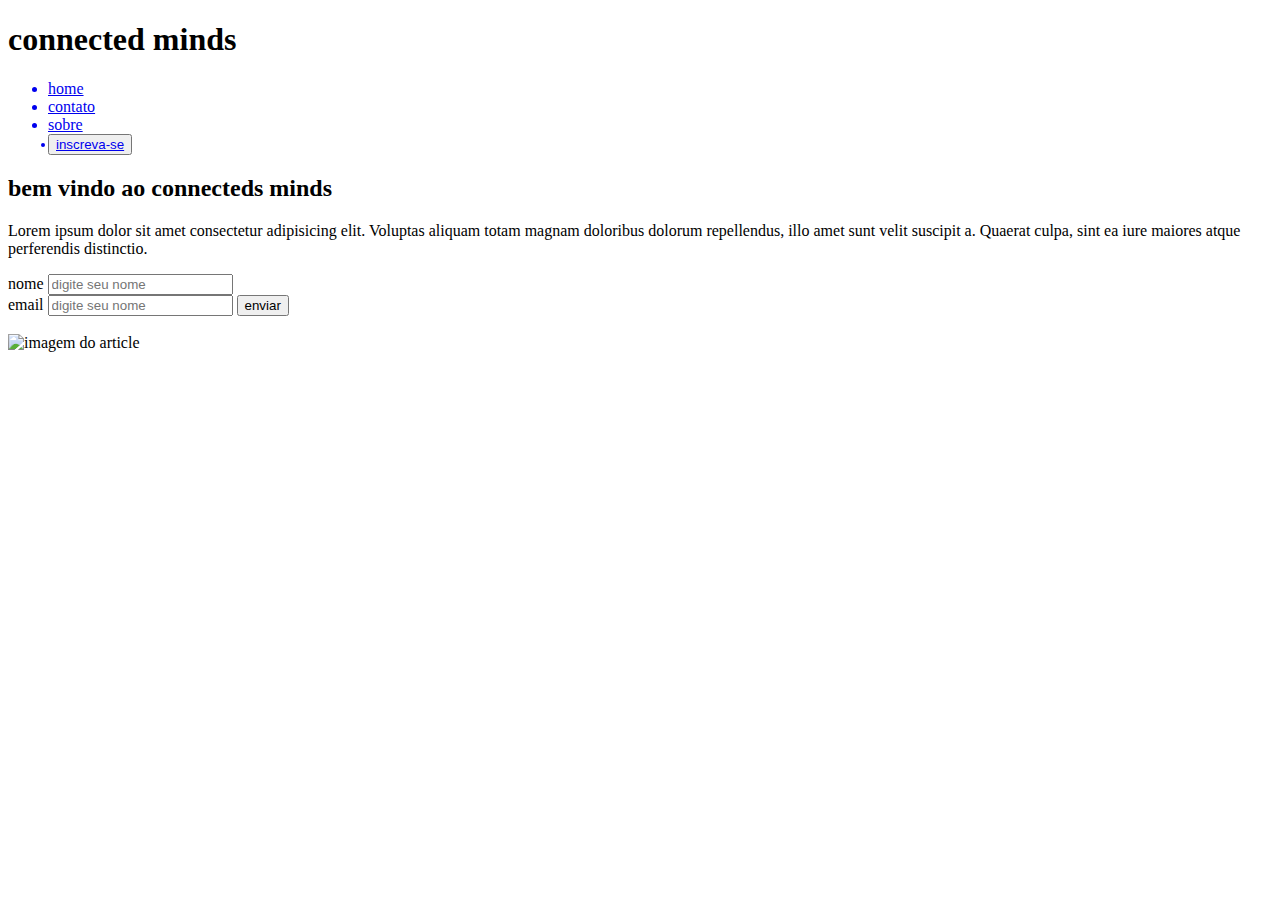
==== index.html @ d670e18f "Add files via upload" ====
<!DOCTYPE html>
<html lang="en">
<head>
    <meta charset="UTF-8">
    <meta http-equiv="X-UA-Compatible" content="IE=edge">
    <meta name="viewport" content="width=device-width, initial-scale=1.0">
    <link rel="stylesheet" href="C:\Users\pc\Desktop\landing.page\style.css\type.css">
    <link rel="stylesheet" href="C:\Users\pc\Desktop\landing.page\style.css\media.css">
    <link rel="preconnect" href="https://fonts.googleapis.com"><link rel="preconnect" href="https://fonts.gstatic.com" crossorigin><link href="https://fonts.googleapis.com/css2?family=Lobster&display=swap" rel="stylesheet">
    <title>landing page</title>
</head>
<body>
    <header>
    
    <h1>connected minds</h1>
        
    
    <ul>
        <a href="C:\Users\pc\Desktop\landing.page\style.css\index.html"><li>home</li></a>
        <a href="C:\Users\pc\Desktop\landing.page\style.css\contato.html"><li>contato</li></a>
        <a href="C:\Users\pc\Desktop\landing.page\style.css\sobre.html"><li>sobre</li></a>
        <button><a href="C:\Users\pc\Desktop\landing.page\style.css\inscreva-se.html"><li>inscreva-se</li></a></button>
    </ul>
      
    </header>
    <main>
        <aside>
            <h2>bem vindo ao <span>connecteds minds</span></h2>
            
            <p class="asidep">Lorem ipsum dolor sit amet consectetur adipisicing elit. Voluptas aliquam totam magnam doloribus dolorum repellendus, illo amet sunt velit suscipit a. Quaerat culpa, sint ea iure maiores atque perferendis distinctio.</p>
            <form class="form">
                <label for="nome">nome</label>
                <input type="text" name="nome" placeholder="digite seu nome" required>
                <br>
                <label for="name">email</label>
                <input type="text" name="email" placeholder="digite seu nome" required>
                <input type="submit" name="bt enviar" value="enviar">
                <br><br>

            </form>
        </aside>
        <article>
            <img src="C:\Users\pc\Desktop\landing.page\img\download (5).jpg" alt="imagem do article">
        </article>
    </main>
</body>
</html>
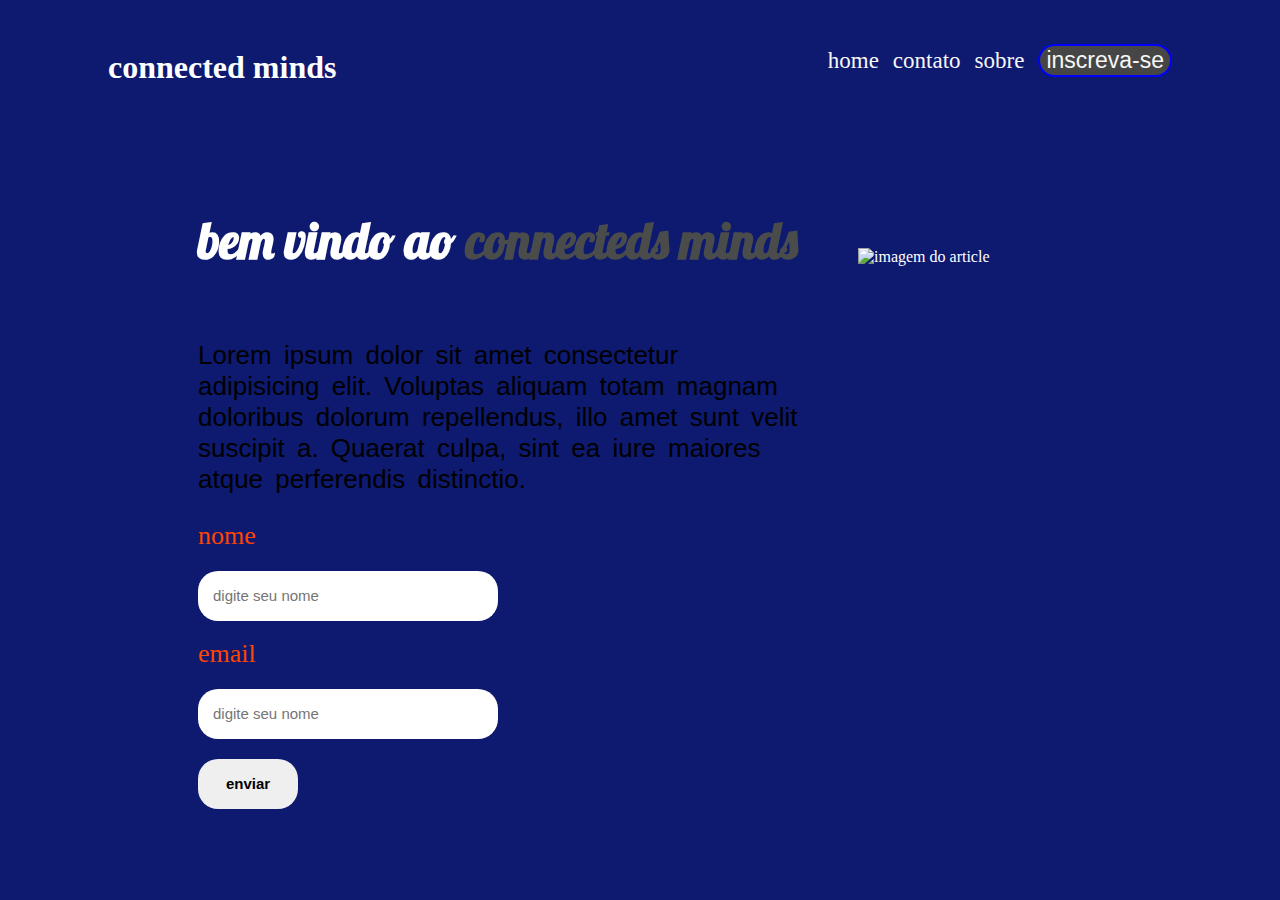
==== commit 49368f8a: "Update index.html" ====
--- a/index.html
+++ b/index.html
@@ -4,8 +4,8 @@
     <meta charset="UTF-8">
     <meta http-equiv="X-UA-Compatible" content="IE=edge">
     <meta name="viewport" content="width=device-width, initial-scale=1.0">
-    <link rel="stylesheet" href="C:\Users\pc\Desktop\landing.page\style.css\type.css">
-    <link rel="stylesheet" href="C:\Users\pc\Desktop\landing.page\style.css\media.css">
+    <link rel="stylesheet" href="type.css">
+    <link rel="stylesheet" href="">
     <link rel="preconnect" href="https://fonts.googleapis.com"><link rel="preconnect" href="https://fonts.gstatic.com" crossorigin><link href="https://fonts.googleapis.com/css2?family=Lobster&display=swap" rel="stylesheet">
     <title>landing page</title>
 </head>
@@ -44,4 +44,4 @@
         </article>
     </main>
 </body>
-</html>+</html>
--- a/type.css
+++ b/type.css
@@ -0,0 +1,140 @@
+body{
+    background-color: rgb(13, 26, 112);
+    color: rgb(255, 255, 255);
+}
+*{
+    text-decoration: none;
+    list-style: none;
+}
+h1:hover{
+    border: solid 7px rgb(0, 0, 0);
+    border-radius: 20px;
+    background-color: black;
+}
+header{
+    display: flex;
+    justify-content: space-between;
+    padding: 40px 100px;
+    padding-top: 20px;
+
+}
+
+li{ 
+    display: inline-block;
+    text-align: center;
+    font-size: 23px;
+    
+}
+ul{
+    word-spacing: 10px;
+}
+
+
+
+a{
+    color: rgb(247, 247, 247);
+}
+a:hover{
+    color:  rgb(0, 0, 0);
+    transition: 1s all;
+    
+}
+button{
+    background-color: rgb(70, 70, 70);
+    border: solid 2px blue;
+    border-radius: 20px;
+}
+button:hover{
+    background-color: rgb(35, 3, 247);
+    border: solid 2px gray;
+}
+main{
+    display: flex;
+    flex-direction: row;
+}
+span{
+    color: rgb(74, 76, 75);
+}
+h2{
+    
+    font-family: Lobster;
+    font-size: 50px;
+}
+
+img{
+    width: 400px;
+    padding-top: 100px;
+    padding-left: 40px;
+    
+}
+aside{
+    padding: 20px 20px;
+    padding-top: 20px;
+    padding-left: 190px;
+    display: flex;
+    flex-direction: column;
+    max-width: 600px;
+    
+}
+
+
+
+.asidep{
+    color: rgb(0, 0, 0);
+    font-size: 26px;
+    font-family: Impact, Haettenschweiler, 'Arial Narrow Bold', sans-serif;
+    word-spacing: 5px;
+}
+
+form{
+    display: flex;
+    flex-direction: column;
+    width: 300px;
+    
+}
+
+input{
+
+    border-radius:  20px;
+    margin-top: 20px;
+    height: 20px;
+    padding: 15px;
+    border: none;
+    font-size: 15px;
+}
+
+label{
+    font-size: 26px;
+    color: orangered;
+}
+
+form [type="submit"]{
+    width: 100px;
+    height: 50px;
+    font-weight: bold;
+    cursor: grab;
+    
+}
+
+.cont{
+    text-align: center;
+    color: gray;
+}
+
+.cont:hover{
+    color: black;
+}
+
+.grid-main{
+    display: grid;
+    grid-template-columns: auto auto auto;
+}
+
+.im{
+    width: 200px;
+    border-radius: 40px;
+}
+
+.form1{
+   padding-left: 500px;
+}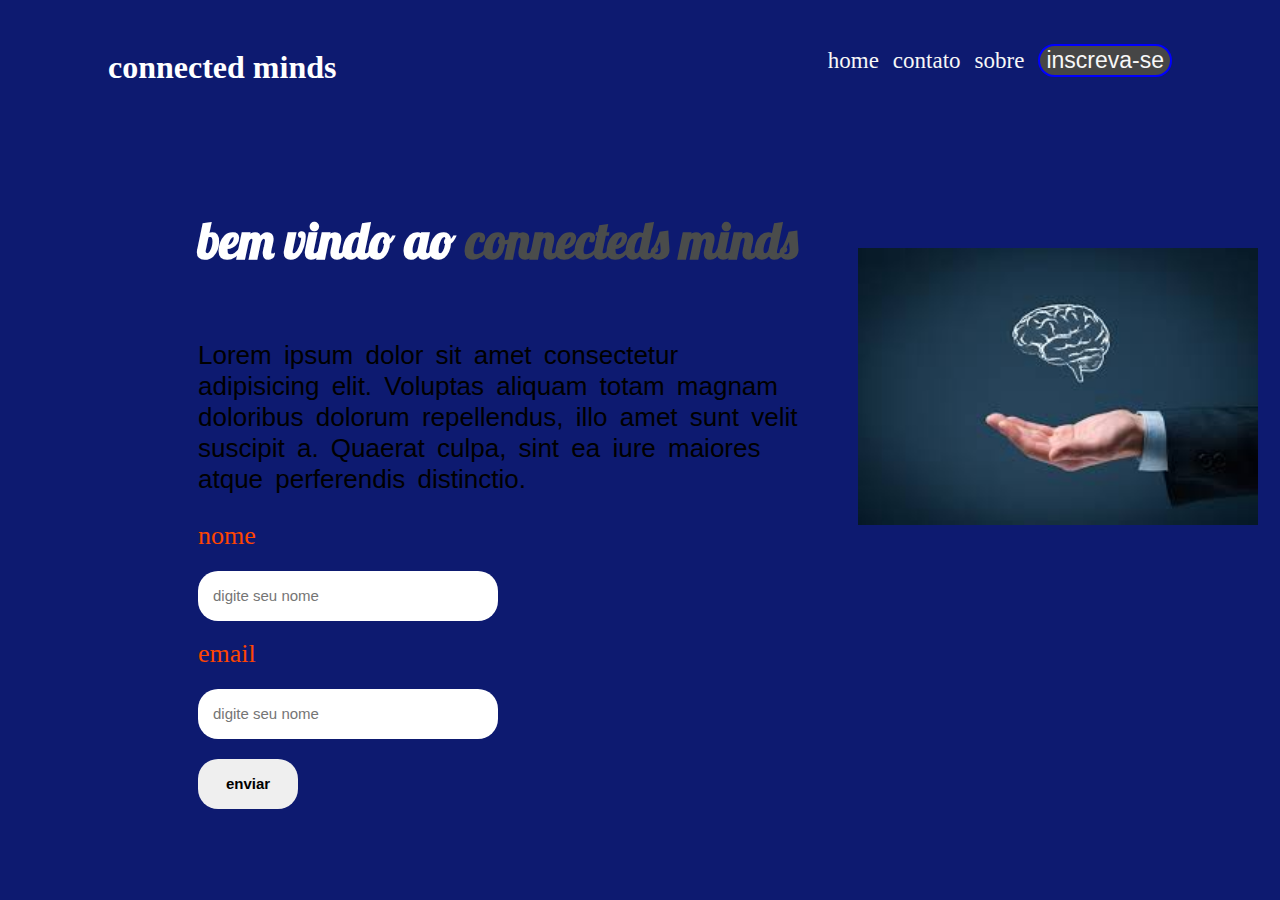
==== commit 8d57ea6f: "Update index.html" ====
--- a/index.html
+++ b/index.html
@@ -5,7 +5,7 @@
     <meta http-equiv="X-UA-Compatible" content="IE=edge">
     <meta name="viewport" content="width=device-width, initial-scale=1.0">
     <link rel="stylesheet" href="type.css">
-    <link rel="stylesheet" href="">
+    <link rel="stylesheet" href="media.css">
     <link rel="preconnect" href="https://fonts.googleapis.com"><link rel="preconnect" href="https://fonts.gstatic.com" crossorigin><link href="https://fonts.googleapis.com/css2?family=Lobster&display=swap" rel="stylesheet">
     <title>landing page</title>
 </head>
@@ -16,10 +16,10 @@
         
     
     <ul>
-        <a href="C:\Users\pc\Desktop\landing.page\style.css\index.html"><li>home</li></a>
-        <a href="C:\Users\pc\Desktop\landing.page\style.css\contato.html"><li>contato</li></a>
-        <a href="C:\Users\pc\Desktop\landing.page\style.css\sobre.html"><li>sobre</li></a>
-        <button><a href="C:\Users\pc\Desktop\landing.page\style.css\inscreva-se.html"><li>inscreva-se</li></a></button>
+        <a href="index.html"><li>home</li></a>
+        <a href="contato.html"><li>contato</li></a>
+        <a href="sobre.html"><li>sobre</li></a>
+        <button><a href="inscreva-se.html"><li>inscreva-se</li></a></button>
     </ul>
       
     </header>
@@ -40,7 +40,7 @@
             </form>
         </aside>
         <article>
-            <img src="C:\Users\pc\Desktop\landing.page\img\download (5).jpg" alt="imagem do article">
+            <img src="img/download (5).jpg" alt="imagem do article">
         </article>
     </main>
 </body>
--- a/media.css
+++ b/media.css
@@ -0,0 +1,30 @@
+@media screen and (max-width: 760px){
+    body{
+        background-color: red;
+    }
+    header{
+        display: flex;
+        flex-direction: column;
+    }
+    main{
+        flex-direction: column;
+    }
+    label{
+        color: black;
+    }
+    h2{
+        font-size: 30px;
+    }
+    form{
+        margin: 0 auto;
+    }
+    input{
+        align-self: center;
+    }
+    img{
+        display: none;
+    }
+    ul{
+        text-align: center;
+    }
+    }